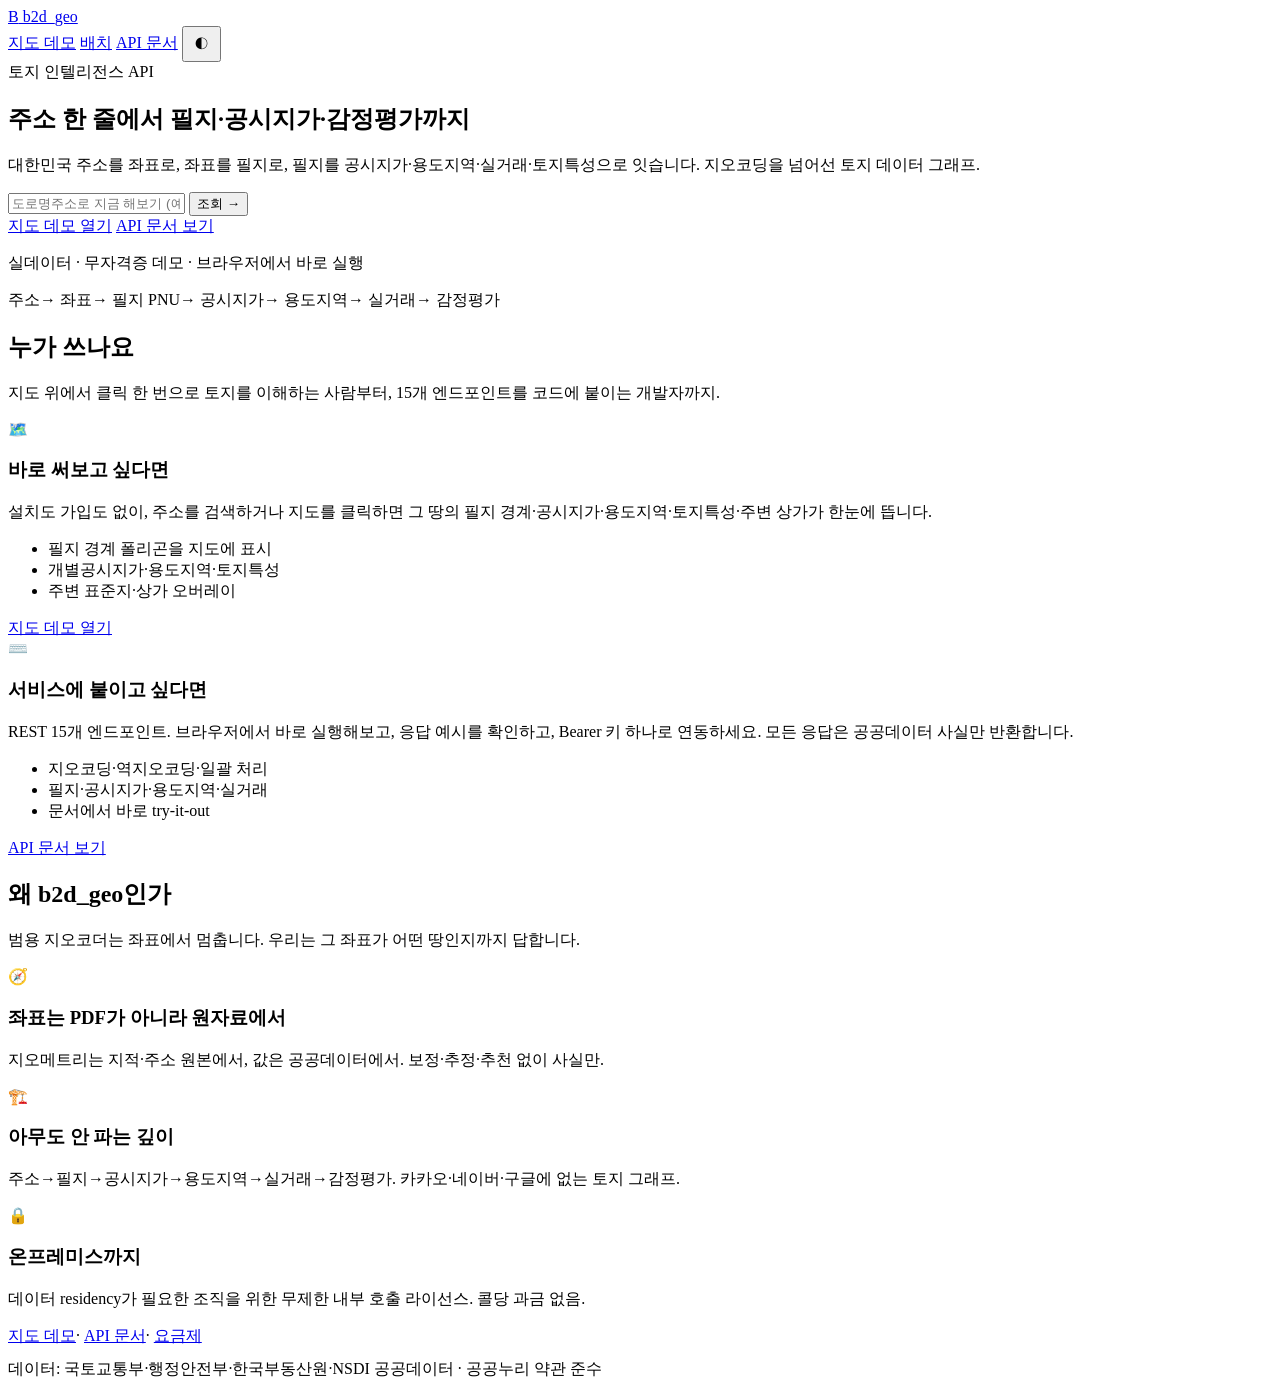
==== web/public/index.html @ 92f608d5 "feat: batch geocoding UI, map deep-data, self-serve demo key, deploy prep - 배치 지오코딩(/batch.html): 주소" ====
<!doctype html>
<html lang="ko">
<head>
  <meta charset="utf-8">
  <meta name="viewport" content="width=device-width, initial-scale=1">
  <title>b2d_geo — 대한민국 토지 인텔리전스 API</title>
  <meta name="description" content="주소를 좌표로, 좌표를 필지로, 필지를 공시지가·용도지역·실거래·감정평가급 데이터로. 카카오·네이버가 못 파는 토지 데이터 그래프.">
  <link rel="stylesheet" href="/styles.css">
</head>
<body>
  <header class="topbar">
    <a class="brand" href="/"><span class="glyph">B</span> b2d_geo</a>
    <nav>
      <a href="/map.html">지도 데모</a>
      <a href="/batch.html">배치</a>
      <a href="/docs.html">API 문서</a>
      <button class="btn ghost" style="padding:7px 11px" onclick="toggleTheme()" aria-label="테마 전환">◐</button>
    </nav>
  </header>

  <section class="hero">
    <span class="eyebrow">토지 인텔리전스 API</span>
    <h1>주소 한 줄에서 <span class="grad">필지·공시지가·감정평가</span>까지</h1>
    <p class="lead">대한민국 주소를 좌표로, 좌표를 필지로, 필지를 공시지가·용도지역·실거래·토지특성으로 잇습니다. 지오코딩을 넘어선 토지 데이터 그래프.</p>

    <form class="hero-search" id="heroForm">
      <input id="heroQ" type="text" placeholder="도로명주소로 지금 해보기 (예: 경기도 하남시 대청로 10)" autocomplete="off">
      <button class="btn" type="submit">조회 →</button>
    </form>
    <div class="hero-actions">
      <a class="btn ghost" href="/map.html">지도 데모 열기</a>
      <a class="btn ghost" href="/docs.html">API 문서 보기</a>
    </div>
    <p class="hero-note">실데이터 · 무자격증 데모 · 브라우저에서 바로 실행</p>

    <div class="graph">
      <span class="node">주소</span><span class="arrow">→</span>
      <span class="node accent">좌표</span><span class="arrow">→</span>
      <span class="node accent">필지 PNU</span><span class="arrow">→</span>
      <span class="node gold">공시지가</span><span class="arrow">→</span>
      <span class="node">용도지역</span><span class="arrow">→</span>
      <span class="node">실거래</span><span class="arrow">→</span>
      <span class="node gold">감정평가</span>
    </div>
  </section>

  <div class="wrap">
    <section class="section">
      <h2>누가 쓰나요</h2>
      <p class="sub">지도 위에서 클릭 한 번으로 토지를 이해하는 사람부터, 15개 엔드포인트를 코드에 붙이는 개발자까지.</p>
      <div class="split">
        <div class="audience">
          <div class="ic">🗺️</div>
          <h3>바로 써보고 싶다면</h3>
          <p>설치도 가입도 없이, 주소를 검색하거나 지도를 클릭하면 그 땅의 필지 경계·공시지가·용도지역·토지특성·주변 상가가 한눈에 뜹니다.</p>
          <ul>
            <li>필지 경계 폴리곤을 지도에 표시</li>
            <li>개별공시지가·용도지역·토지특성</li>
            <li>주변 표준지·상가 오버레이</li>
          </ul>
          <a class="btn" href="/map.html">지도 데모 열기</a>
        </div>
        <div class="audience">
          <div class="ic">⌨️</div>
          <h3>서비스에 붙이고 싶다면</h3>
          <p>REST 15개 엔드포인트. 브라우저에서 바로 실행해보고, 응답 예시를 확인하고, Bearer 키 하나로 연동하세요. 모든 응답은 공공데이터 사실만 반환합니다.</p>
          <ul>
            <li>지오코딩·역지오코딩·일괄 처리</li>
            <li>필지·공시지가·용도지역·실거래</li>
            <li>문서에서 바로 try-it-out</li>
          </ul>
          <a class="btn" href="/docs.html">API 문서 보기</a>
        </div>
      </div>
    </section>

    <section class="section" style="padding-top:0">
      <h2>왜 b2d_geo인가</h2>
      <p class="sub">범용 지오코더는 좌표에서 멈춥니다. 우리는 그 좌표가 어떤 땅인지까지 답합니다.</p>
      <div class="features">
        <div class="feat"><div class="ic">🧭</div><h3>좌표는 PDF가 아니라 원자료에서</h3><p>지오메트리는 지적·주소 원본에서, 값은 공공데이터에서. 보정·추정·추천 없이 사실만.</p></div>
        <div class="feat"><div class="ic">🏗️</div><h3>아무도 안 파는 깊이</h3><p>주소→필지→공시지가→용도지역→실거래→감정평가. 카카오·네이버·구글에 없는 토지 그래프.</p></div>
        <div class="feat"><div class="ic">🔒</div><h3>온프레미스까지</h3><p>데이터 residency가 필요한 조직을 위한 무제한 내부 호출 라이선스. 콜당 과금 없음.</p></div>
      </div>
    </section>
  </div>

  <footer class="landing-foot">
    <div>
      <a href="/map.html">지도 데모</a>·
      <a href="/docs.html">API 문서</a>·
      <a href="/docs.html#pricing">요금제</a>
    </div>
    <p style="margin-top:12px">데이터: 국토교통부·행정안전부·한국부동산원·NSDI 공공데이터 · 공공누리 약관 준수</p>
  </footer>

  <script src="/shared.js"></script>
  <script>
    document.getElementById("heroForm").addEventListener("submit", (e) => {
      e.preventDefault();
      const q = document.getElementById("heroQ").value.trim();
      if (q.length >= 5) location.href = "/map.html?q=" + encodeURIComponent(q);
    });
  </script>
</body>
</html>
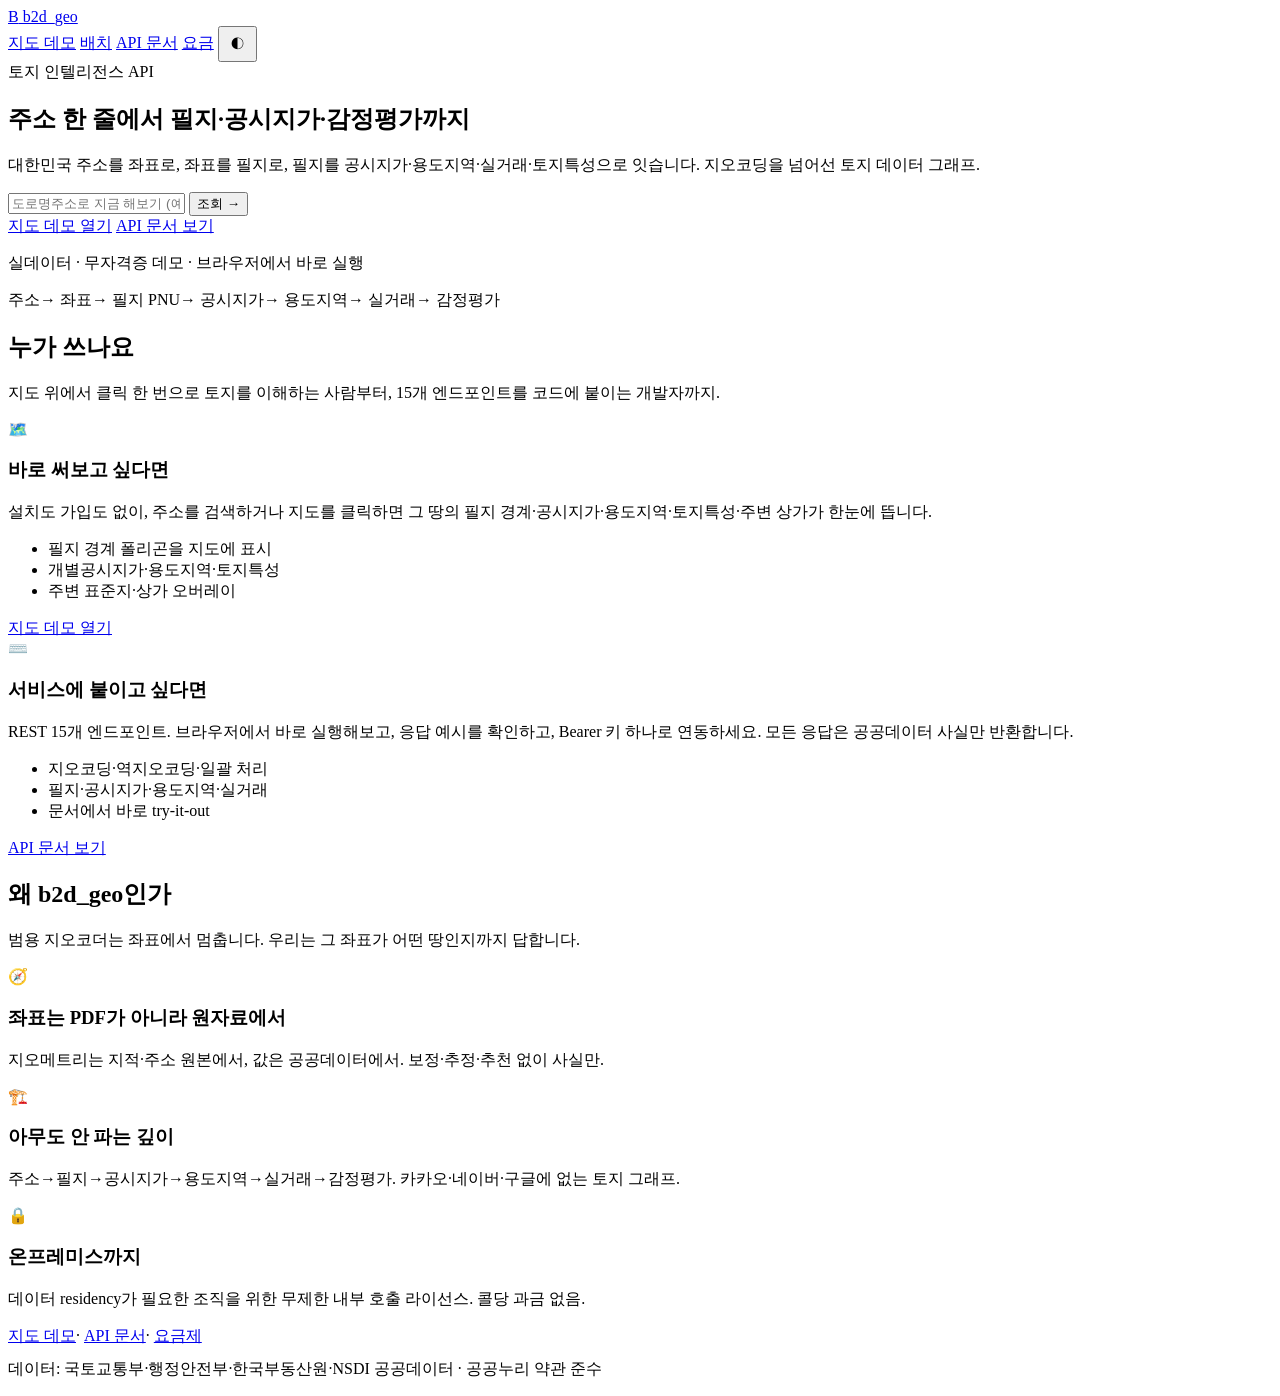
==== commit 4abe24e7: "feat: pricing page and outreach drafts for track a phase 1 pricing.html: three deployment forms with" ====
--- a/web/public/index.html
+++ b/web/public/index.html
@@ -14,6 +14,7 @@
       <a href="/map.html">지도 데모</a>
       <a href="/batch.html">배치</a>
       <a href="/docs.html">API 문서</a>
+      <a href="/pricing.html">요금</a>
       <button class="btn ghost" style="padding:7px 11px" onclick="toggleTheme()" aria-label="테마 전환">◐</button>
     </nav>
   </header>
@@ -89,7 +90,7 @@
     <div>
       <a href="/map.html">지도 데모</a>·
       <a href="/docs.html">API 문서</a>·
-      <a href="/docs.html#pricing">요금제</a>
+      <a href="/pricing.html">요금제</a>
     </div>
     <p style="margin-top:12px">데이터: 국토교통부·행정안전부·한국부동산원·NSDI 공공데이터 · 공공누리 약관 준수</p>
   </footer>
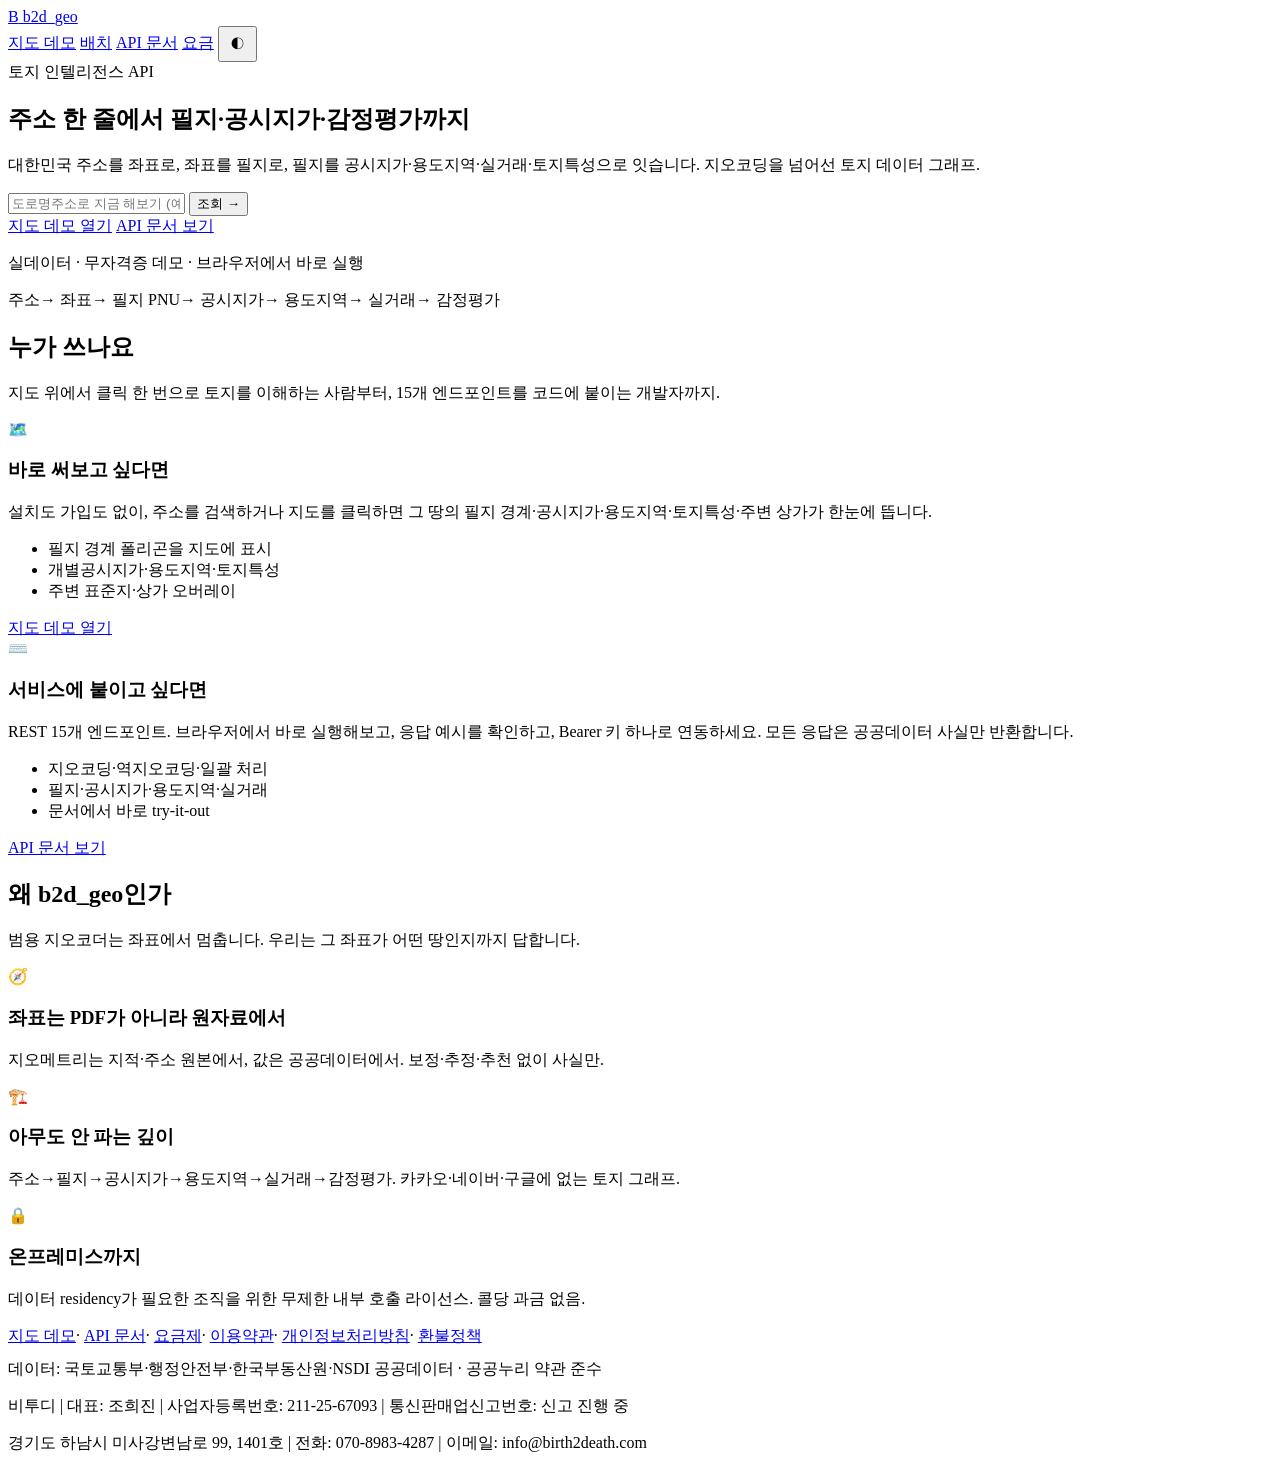
==== commit 67421320: "feat: add legal pages and business info footer for pg review - terms, privacy, refund pages tailored" ====
--- a/web/public/index.html
+++ b/web/public/index.html
@@ -90,9 +90,15 @@
     <div>
       <a href="/map.html">지도 데모</a>·
       <a href="/docs.html">API 문서</a>·
-      <a href="/pricing.html">요금제</a>
+      <a href="/pricing.html">요금제</a>·
+      <a href="/terms.html">이용약관</a>·
+      <a href="/privacy.html">개인정보처리방침</a>·
+      <a href="/refund.html">환불정책</a>
     </div>
     <p style="margin-top:12px">데이터: 국토교통부·행정안전부·한국부동산원·NSDI 공공데이터 · 공공누리 약관 준수</p>
+    <!-- TODO: {ECOMMERCE_REG_NO}는 통신판매업 신고 완료 후 실값으로 교체 — PG 심사 접수 전 필수 -->
+    <p style="margin-top:14px">비투디 | 대표: 조희진 | 사업자등록번호: 211-25-67093 | 통신판매업신고번호: 신고 진행 중</p>
+    <p style="margin-top:6px">경기도 하남시 미사강변남로 99, 1401호 | 전화: 070-8983-4287 | 이메일: info@birth2death.com</p>
   </footer>
 
   <script src="/shared.js"></script>
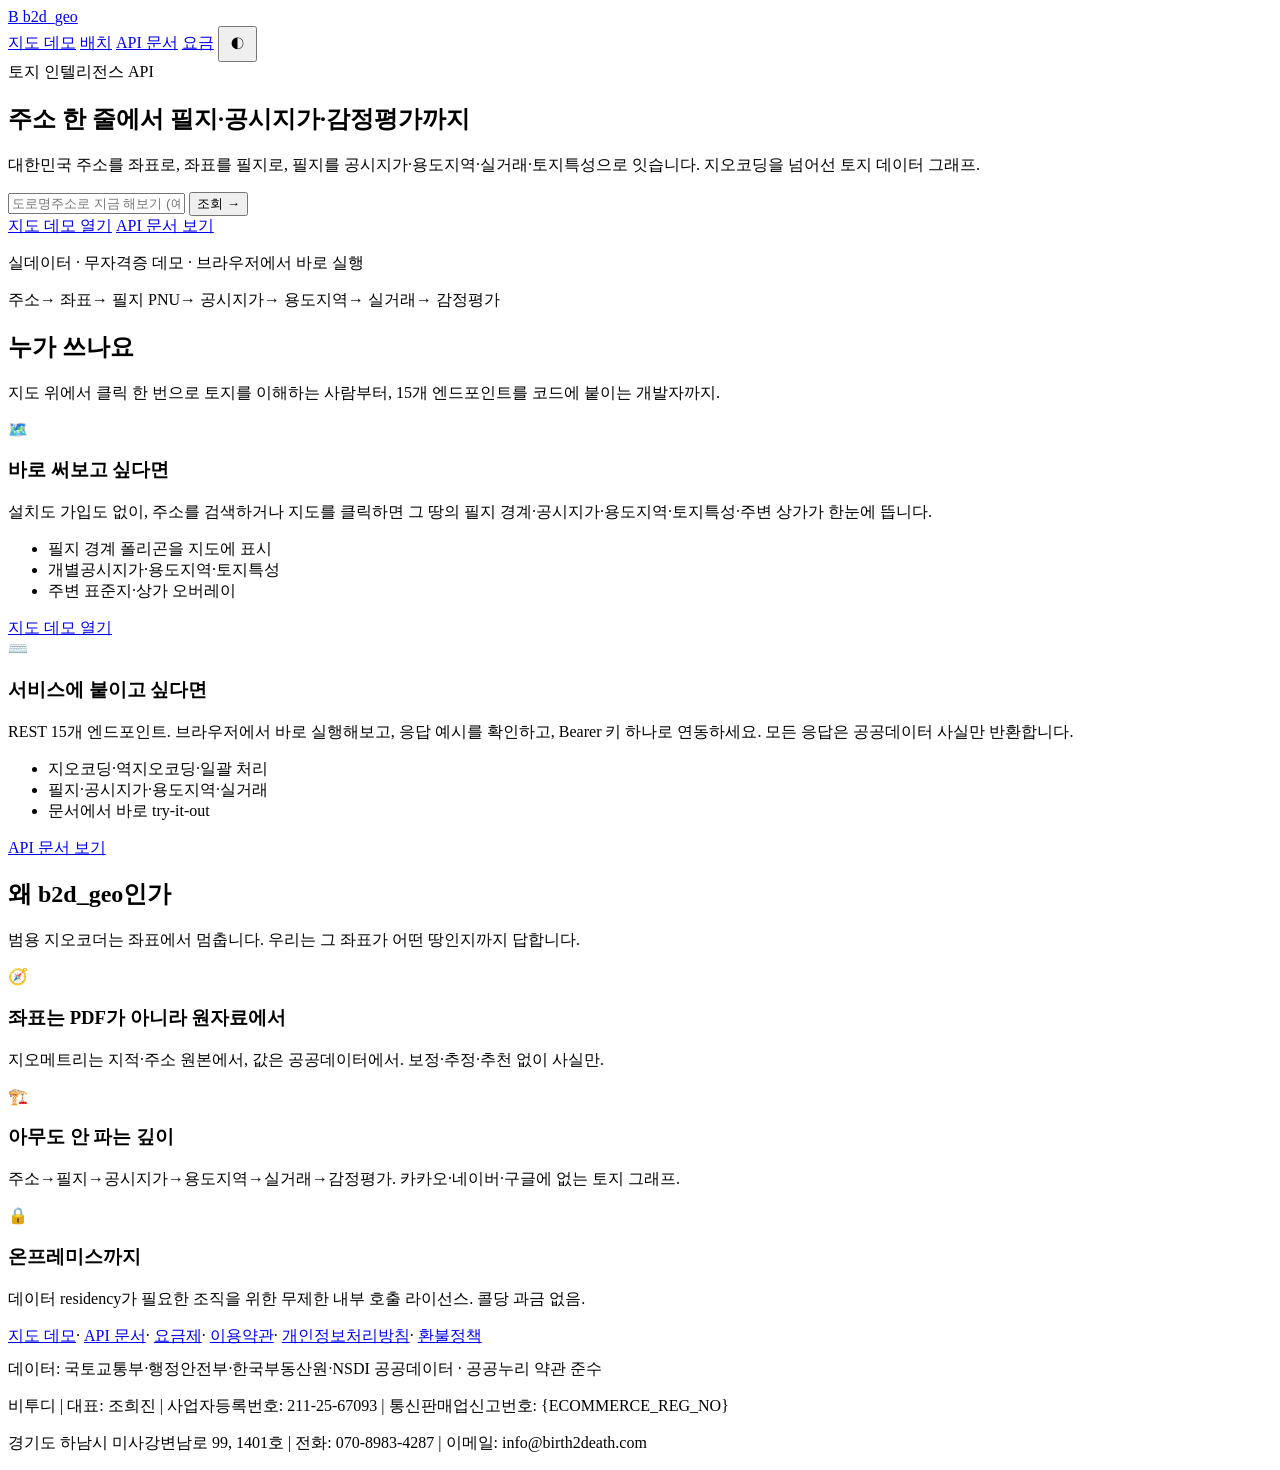
==== commit 4ca3dc03: "docs: finalize pg review legal pages and business info" ====
--- a/web/public/index.html
+++ b/web/public/index.html
@@ -97,7 +97,7 @@
     </div>
     <p style="margin-top:12px">데이터: 국토교통부·행정안전부·한국부동산원·NSDI 공공데이터 · 공공누리 약관 준수</p>
     <!-- TODO: {ECOMMERCE_REG_NO}는 통신판매업 신고 완료 후 실값으로 교체 — PG 심사 접수 전 필수 -->
-    <p style="margin-top:14px">비투디 | 대표: 조희진 | 사업자등록번호: 211-25-67093 | 통신판매업신고번호: 신고 진행 중</p>
+    <p style="margin-top:14px">비투디 | 대표: 조희진 | 사업자등록번호: 211-25-67093 | 통신판매업신고번호: {ECOMMERCE_REG_NO}</p>
     <p style="margin-top:6px">경기도 하남시 미사강변남로 99, 1401호 | 전화: 070-8983-4287 | 이메일: info@birth2death.com</p>
   </footer>
 
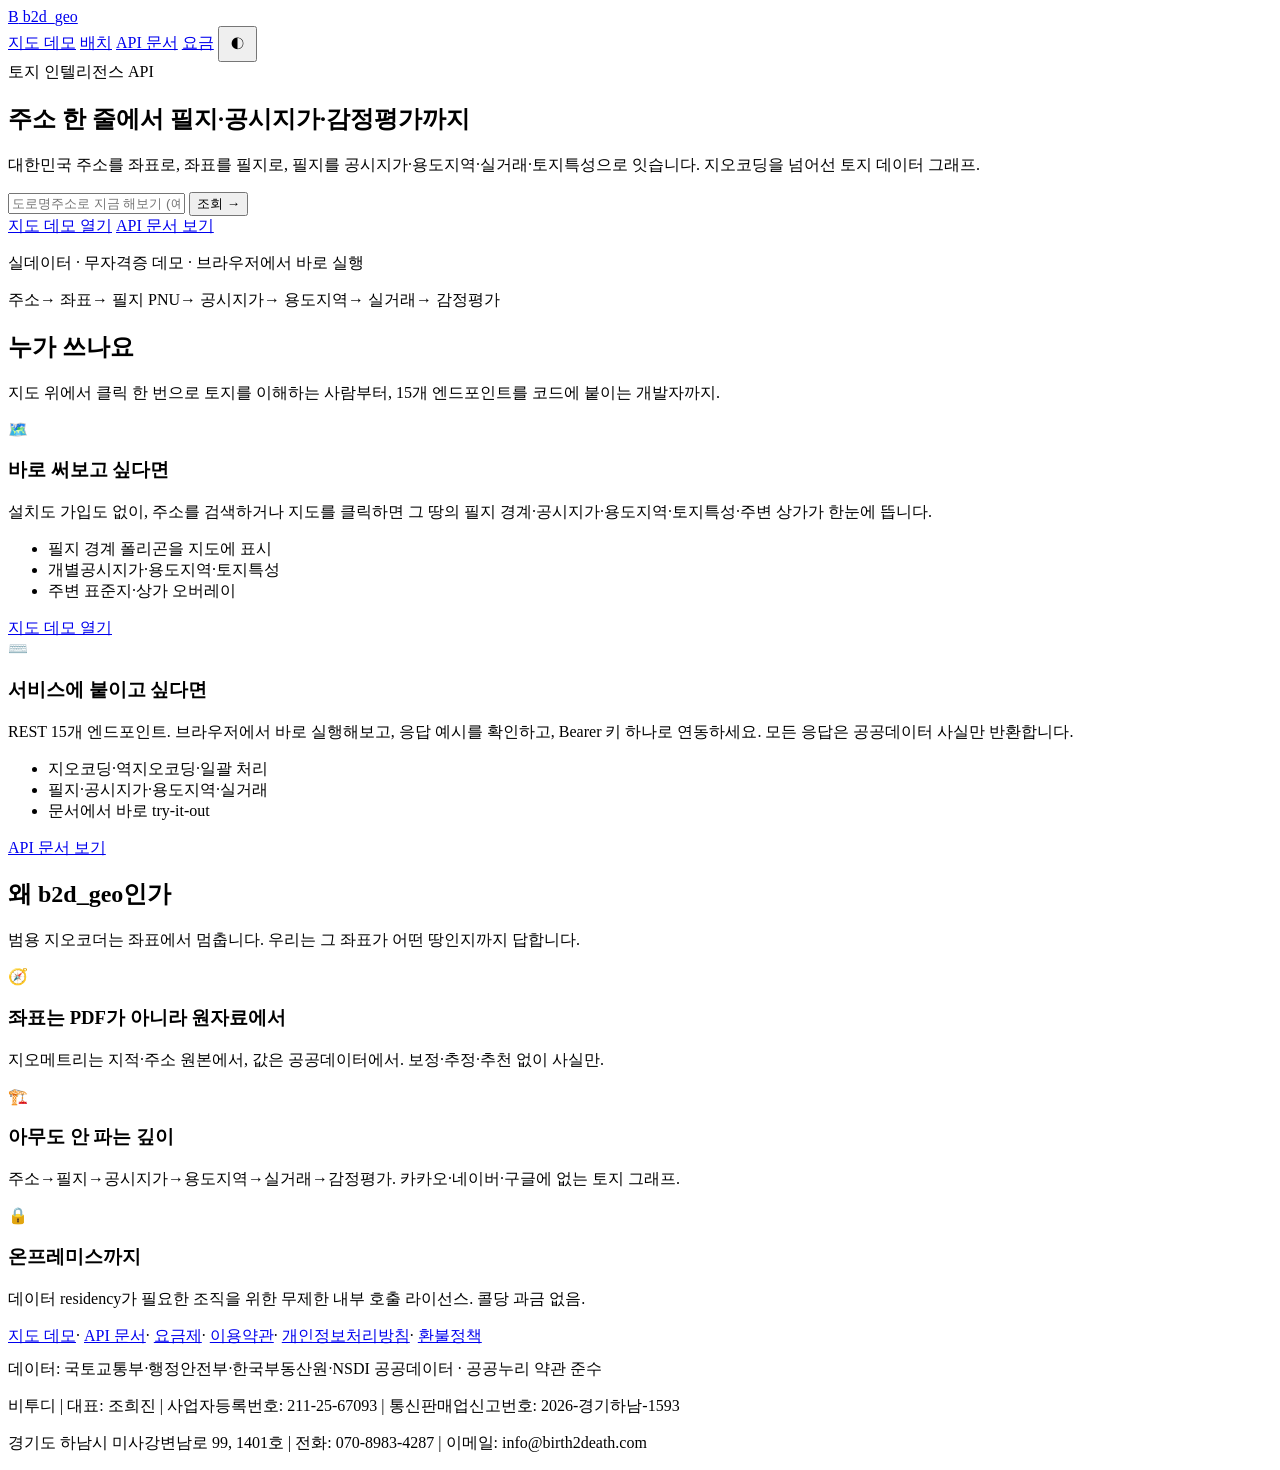
==== commit a48aca10: "docs: publish ecommerce registration number" ====
--- a/web/public/index.html
+++ b/web/public/index.html
@@ -96,8 +96,7 @@
       <a href="/refund.html">환불정책</a>
     </div>
     <p style="margin-top:12px">데이터: 국토교통부·행정안전부·한국부동산원·NSDI 공공데이터 · 공공누리 약관 준수</p>
-    <!-- TODO: {ECOMMERCE_REG_NO}는 통신판매업 신고 완료 후 실값으로 교체 — PG 심사 접수 전 필수 -->
-    <p style="margin-top:14px">비투디 | 대표: 조희진 | 사업자등록번호: 211-25-67093 | 통신판매업신고번호: {ECOMMERCE_REG_NO}</p>
+    <p style="margin-top:14px">비투디 | 대표: 조희진 | 사업자등록번호: 211-25-67093 | 통신판매업신고번호: 2026-경기하남-1593</p>
     <p style="margin-top:6px">경기도 하남시 미사강변남로 99, 1401호 | 전화: 070-8983-4287 | 이메일: info@birth2death.com</p>
   </footer>
 
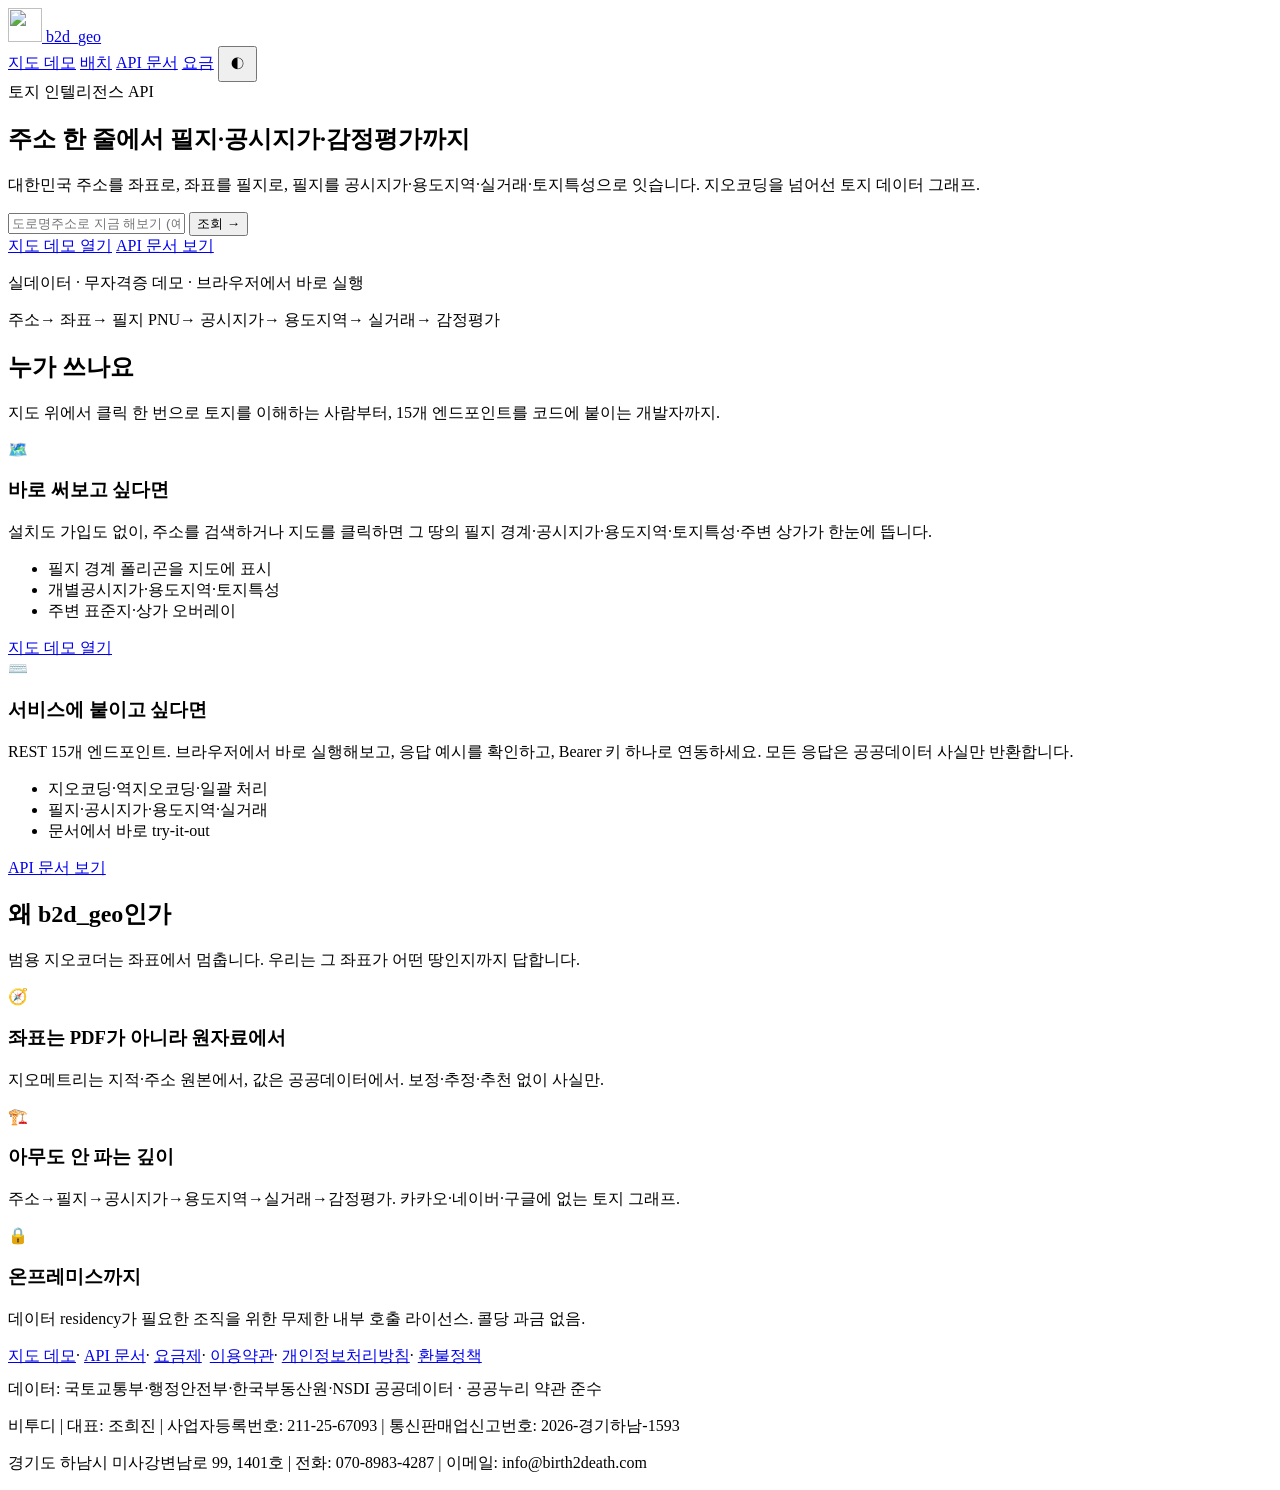
==== commit 0f5edd2e: "feat: refresh site branding and validate trusted proxy IPs" ====
--- a/web/public/index.html
+++ b/web/public/index.html
@@ -5,11 +5,15 @@
   <meta name="viewport" content="width=device-width, initial-scale=1">
   <title>b2d_geo — 대한민국 토지 인텔리전스 API</title>
   <meta name="description" content="주소를 좌표로, 좌표를 필지로, 필지를 공시지가·용도지역·실거래·감정평가급 데이터로. 카카오·네이버가 못 파는 토지 데이터 그래프.">
-  <link rel="stylesheet" href="/styles.css">
+  <link rel="icon" type="image/png" sizes="512x512" href="/brand/b2d-geo-c1abd2177e38.png">
+  <link rel="apple-touch-icon" href="/brand/b2d-geo-c1abd2177e38.png">
+  <meta property="og:image" content="https://api.birth2death.com/brand/b2d-geo-c1abd2177e38.png">
+  <meta property="og:image:alt" content="b2d_geo 로고">
+  <link rel="stylesheet" href="/styles.css?v=brand-c1abd2177e38">
 </head>
 <body>
   <header class="topbar">
-    <a class="brand" href="/"><span class="glyph">B</span> b2d_geo</a>
+    <a class="brand" href="/"><img class="brand-logo" src="/brand/b2d-geo-c1abd2177e38.png" alt="" width="34" height="34"> b2d_geo</a>
     <nav>
       <a href="/map.html">지도 데모</a>
       <a href="/batch.html">배치</a>
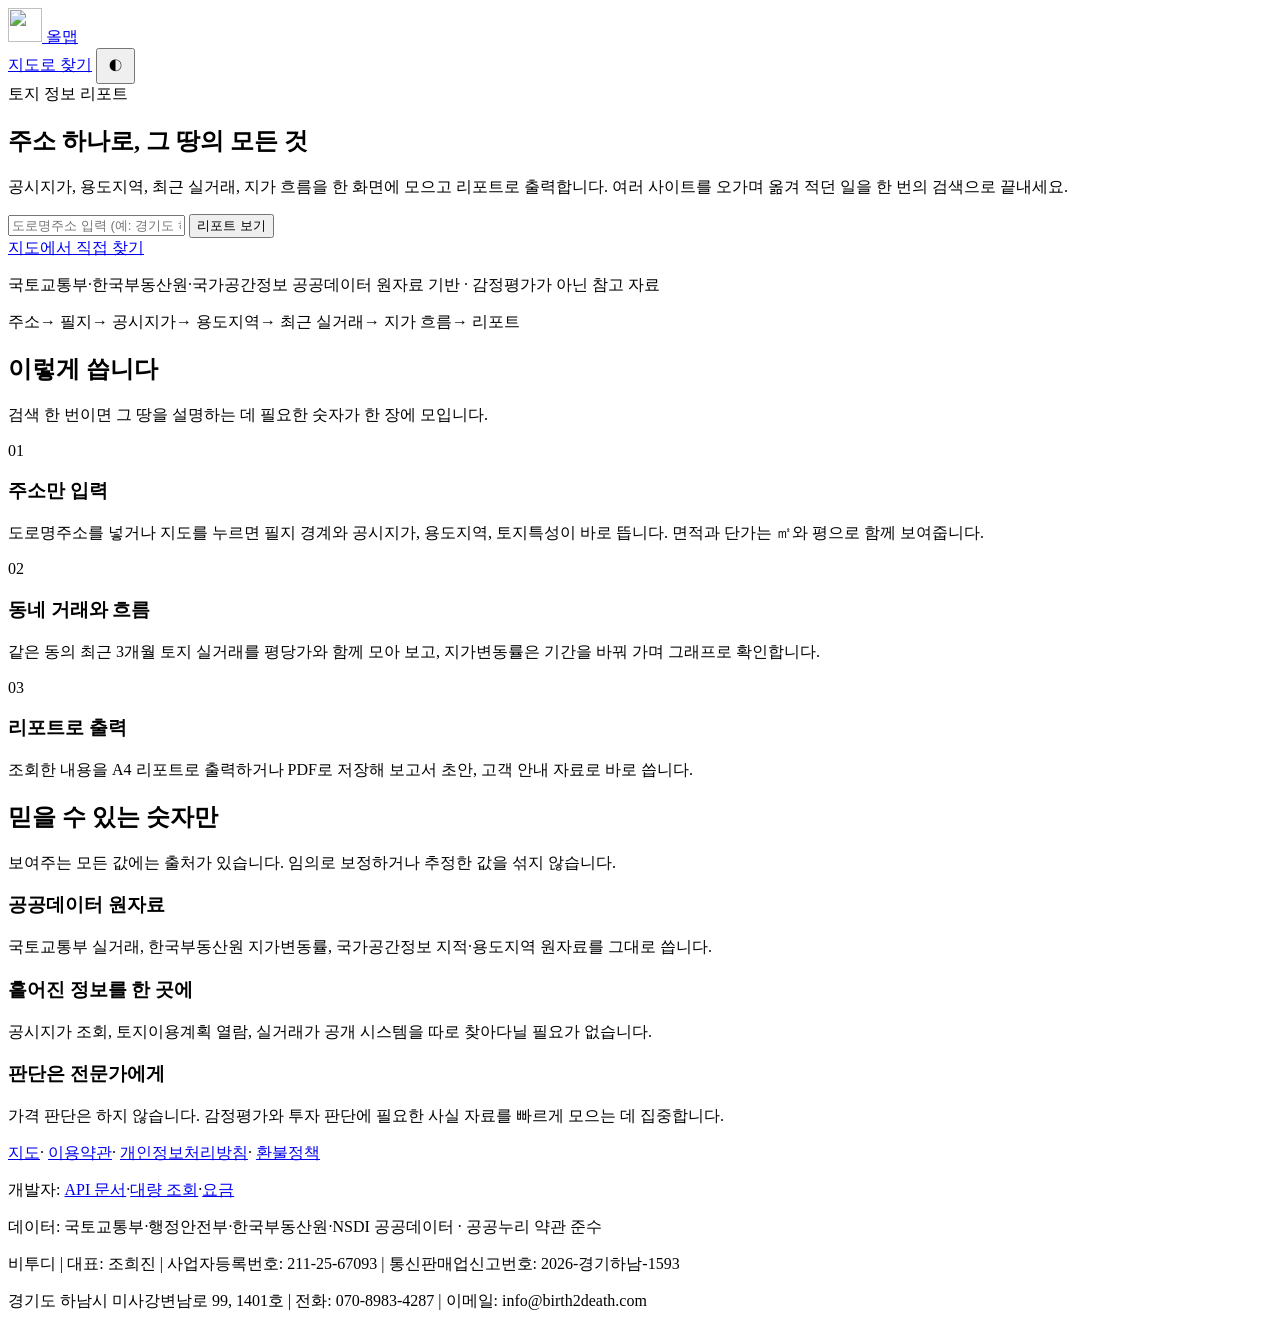
==== commit ad8f8088: "feat: rebuild map page as 올맵 report view - 4-column layout from the consulting whiteboard: aerial ph" ====
--- a/web/public/index.html
+++ b/web/public/index.html
@@ -3,108 +3,82 @@
 <head>
   <meta charset="utf-8">
   <meta name="viewport" content="width=device-width, initial-scale=1">
-  <title>b2d_geo — 대한민국 토지 인텔리전스 API</title>
-  <meta name="description" content="주소를 좌표로, 좌표를 필지로, 필지를 공시지가·용도지역·실거래·감정평가급 데이터로. 카카오·네이버가 못 파는 토지 데이터 그래프.">
+  <title>올맵 — 주소 하나로 보는 토지 정보 리포트</title>
+  <meta name="description" content="주소 하나로 공시지가·용도지역·최근 실거래·지가변동률을 한 화면에 모으고 리포트로 출력합니다. 국토교통부·한국부동산원 공공데이터 원자료 기반.">
   <link rel="icon" type="image/png" sizes="512x512" href="/brand/b2d-geo-c1abd2177e38.png">
   <link rel="apple-touch-icon" href="/brand/b2d-geo-c1abd2177e38.png">
   <meta property="og:image" content="https://api.birth2death.com/brand/b2d-geo-c1abd2177e38.png">
-  <meta property="og:image:alt" content="b2d_geo 로고">
-  <link rel="stylesheet" href="/styles.css?v=brand-c1abd2177e38">
+  <meta property="og:image:alt" content="올맵 로고">
+  <link rel="stylesheet" href="/styles.css?v=ui-20261024">
 </head>
 <body>
   <header class="topbar">
-    <a class="brand" href="/"><img class="brand-logo" src="/brand/b2d-geo-c1abd2177e38.png" alt="" width="34" height="34"> b2d_geo</a>
+    <a class="brand" href="/"><img class="brand-logo" src="/brand/b2d-geo-c1abd2177e38.png" alt="" width="34" height="34"> 올맵</a>
     <nav>
-      <a href="/map.html">지도 데모</a>
-      <a href="/batch.html">배치</a>
-      <a href="/docs.html">API 문서</a>
-      <a href="/pricing.html">요금</a>
+      <a href="/map.html">지도로 찾기</a>
       <button class="btn ghost" style="padding:7px 11px" onclick="toggleTheme()" aria-label="테마 전환">◐</button>
     </nav>
   </header>
 
   <section class="hero">
-    <span class="eyebrow">토지 인텔리전스 API</span>
-    <h1>주소 한 줄에서 <span class="grad">필지·공시지가·감정평가</span>까지</h1>
-    <p class="lead">대한민국 주소를 좌표로, 좌표를 필지로, 필지를 공시지가·용도지역·실거래·토지특성으로 잇습니다. 지오코딩을 넘어선 토지 데이터 그래프.</p>
-
+    <span class="eyebrow">토지 정보 리포트</span>
+    <h1>주소 하나로, <span class="grad">그 땅의 모든 것</span></h1>
+    <p class="lead">공시지가, 용도지역, 최근 실거래, 지가 흐름을 한 화면에 모으고 리포트로 출력합니다. 여러 사이트를 오가며 옮겨 적던 일을 한 번의 검색으로 끝내세요.</p>
     <form class="hero-search" id="heroForm">
-      <input id="heroQ" type="text" placeholder="도로명주소로 지금 해보기 (예: 경기도 하남시 대청로 10)" autocomplete="off">
-      <button class="btn" type="submit">조회 →</button>
+      <input id="heroQ" type="text" placeholder="도로명주소 입력 (예: 경기도 하남시 대청로 10)" autocomplete="off" aria-label="도로명주소">
+      <button class="btn" type="submit">리포트 보기</button>
     </form>
     <div class="hero-actions">
-      <a class="btn ghost" href="/map.html">지도 데모 열기</a>
-      <a class="btn ghost" href="/docs.html">API 문서 보기</a>
+      <a class="btn ghost" href="/map.html">지도에서 직접 찾기</a>
     </div>
-    <p class="hero-note">실데이터 · 무자격증 데모 · 브라우저에서 바로 실행</p>
-
-    <div class="graph">
+    <p class="hero-note">국토교통부·한국부동산원·국가공간정보 공공데이터 원자료 기반 · 감정평가가 아닌 참고 자료</p>
+    <div class="graph" aria-hidden="true">
       <span class="node">주소</span><span class="arrow">→</span>
-      <span class="node accent">좌표</span><span class="arrow">→</span>
-      <span class="node accent">필지 PNU</span><span class="arrow">→</span>
+      <span class="node accent">필지</span><span class="arrow">→</span>
       <span class="node gold">공시지가</span><span class="arrow">→</span>
       <span class="node">용도지역</span><span class="arrow">→</span>
-      <span class="node">실거래</span><span class="arrow">→</span>
-      <span class="node gold">감정평가</span>
+      <span class="node gold">최근 실거래</span><span class="arrow">→</span>
+      <span class="node">지가 흐름</span><span class="arrow">→</span>
+      <span class="node accent">리포트</span>
     </div>
   </section>
 
   <div class="wrap">
     <section class="section">
-      <h2>누가 쓰나요</h2>
-      <p class="sub">지도 위에서 클릭 한 번으로 토지를 이해하는 사람부터, 15개 엔드포인트를 코드에 붙이는 개발자까지.</p>
-      <div class="split">
-        <div class="audience">
-          <div class="ic">🗺️</div>
-          <h3>바로 써보고 싶다면</h3>
-          <p>설치도 가입도 없이, 주소를 검색하거나 지도를 클릭하면 그 땅의 필지 경계·공시지가·용도지역·토지특성·주변 상가가 한눈에 뜹니다.</p>
-          <ul>
-            <li>필지 경계 폴리곤을 지도에 표시</li>
-            <li>개별공시지가·용도지역·토지특성</li>
-            <li>주변 표준지·상가 오버레이</li>
-          </ul>
-          <a class="btn" href="/map.html">지도 데모 열기</a>
-        </div>
-        <div class="audience">
-          <div class="ic">⌨️</div>
-          <h3>서비스에 붙이고 싶다면</h3>
-          <p>REST 15개 엔드포인트. 브라우저에서 바로 실행해보고, 응답 예시를 확인하고, Bearer 키 하나로 연동하세요. 모든 응답은 공공데이터 사실만 반환합니다.</p>
-          <ul>
-            <li>지오코딩·역지오코딩·일괄 처리</li>
-            <li>필지·공시지가·용도지역·실거래</li>
-            <li>문서에서 바로 try-it-out</li>
-          </ul>
-          <a class="btn" href="/docs.html">API 문서 보기</a>
-        </div>
+      <h2>이렇게 씁니다</h2>
+      <p class="sub">검색 한 번이면 그 땅을 설명하는 데 필요한 숫자가 한 장에 모입니다.</p>
+      <div class="features">
+        <div class="feat"><div class="step">01</div><h3>주소만 입력</h3><p>도로명주소를 넣거나 지도를 누르면 필지 경계와 공시지가, 용도지역, 토지특성이 바로 뜹니다. 면적과 단가는 ㎡와 평으로 함께 보여줍니다.</p></div>
+        <div class="feat"><div class="step">02</div><h3>동네 거래와 흐름</h3><p>같은 동의 최근 3개월 토지 실거래를 평당가와 함께 모아 보고, 지가변동률은 기간을 바꿔 가며 그래프로 확인합니다.</p></div>
+        <div class="feat"><div class="step">03</div><h3>리포트로 출력</h3><p>조회한 내용을 A4 리포트로 출력하거나 PDF로 저장해 보고서 초안, 고객 안내 자료로 바로 씁니다.</p></div>
       </div>
     </section>
 
     <section class="section" style="padding-top:0">
-      <h2>왜 b2d_geo인가</h2>
-      <p class="sub">범용 지오코더는 좌표에서 멈춥니다. 우리는 그 좌표가 어떤 땅인지까지 답합니다.</p>
+      <h2>믿을 수 있는 숫자만</h2>
+      <p class="sub">보여주는 모든 값에는 출처가 있습니다. 임의로 보정하거나 추정한 값을 섞지 않습니다.</p>
       <div class="features">
-        <div class="feat"><div class="ic">🧭</div><h3>좌표는 PDF가 아니라 원자료에서</h3><p>지오메트리는 지적·주소 원본에서, 값은 공공데이터에서. 보정·추정·추천 없이 사실만.</p></div>
-        <div class="feat"><div class="ic">🏗️</div><h3>아무도 안 파는 깊이</h3><p>주소→필지→공시지가→용도지역→실거래→감정평가. 카카오·네이버·구글에 없는 토지 그래프.</p></div>
-        <div class="feat"><div class="ic">🔒</div><h3>온프레미스까지</h3><p>데이터 residency가 필요한 조직을 위한 무제한 내부 호출 라이선스. 콜당 과금 없음.</p></div>
+        <div class="feat"><h3>공공데이터 원자료</h3><p>국토교통부 실거래, 한국부동산원 지가변동률, 국가공간정보 지적·용도지역 원자료를 그대로 씁니다.</p></div>
+        <div class="feat"><h3>흩어진 정보를 한 곳에</h3><p>공시지가 조회, 토지이용계획 열람, 실거래가 공개 시스템을 따로 찾아다닐 필요가 없습니다.</p></div>
+        <div class="feat"><h3>판단은 전문가에게</h3><p>가격 판단은 하지 않습니다. 감정평가와 투자 판단에 필요한 사실 자료를 빠르게 모으는 데 집중합니다.</p></div>
       </div>
     </section>
   </div>
 
   <footer class="landing-foot">
     <div>
-      <a href="/map.html">지도 데모</a>·
-      <a href="/docs.html">API 문서</a>·
-      <a href="/pricing.html">요금제</a>·
+      <a href="/map.html">지도</a>·
       <a href="/terms.html">이용약관</a>·
       <a href="/privacy.html">개인정보처리방침</a>·
       <a href="/refund.html">환불정책</a>
     </div>
+    <p class="dev-links">개발자: <a href="/docs.html">API 문서</a>·<a href="/batch.html">대량 조회</a>·<a href="/pricing.html">요금</a></p>
     <p style="margin-top:12px">데이터: 국토교통부·행정안전부·한국부동산원·NSDI 공공데이터 · 공공누리 약관 준수</p>
     <p style="margin-top:14px">비투디 | 대표: 조희진 | 사업자등록번호: 211-25-67093 | 통신판매업신고번호: 2026-경기하남-1593</p>
     <p style="margin-top:6px">경기도 하남시 미사강변남로 99, 1401호 | 전화: 070-8983-4287 | 이메일: info@birth2death.com</p>
   </footer>
 
-  <script src="/shared.js"></script>
+  <script src="/shared.js?v=ui-20261024"></script>
   <script>
     document.getElementById("heroForm").addEventListener("submit", (e) => {
       e.preventDefault();
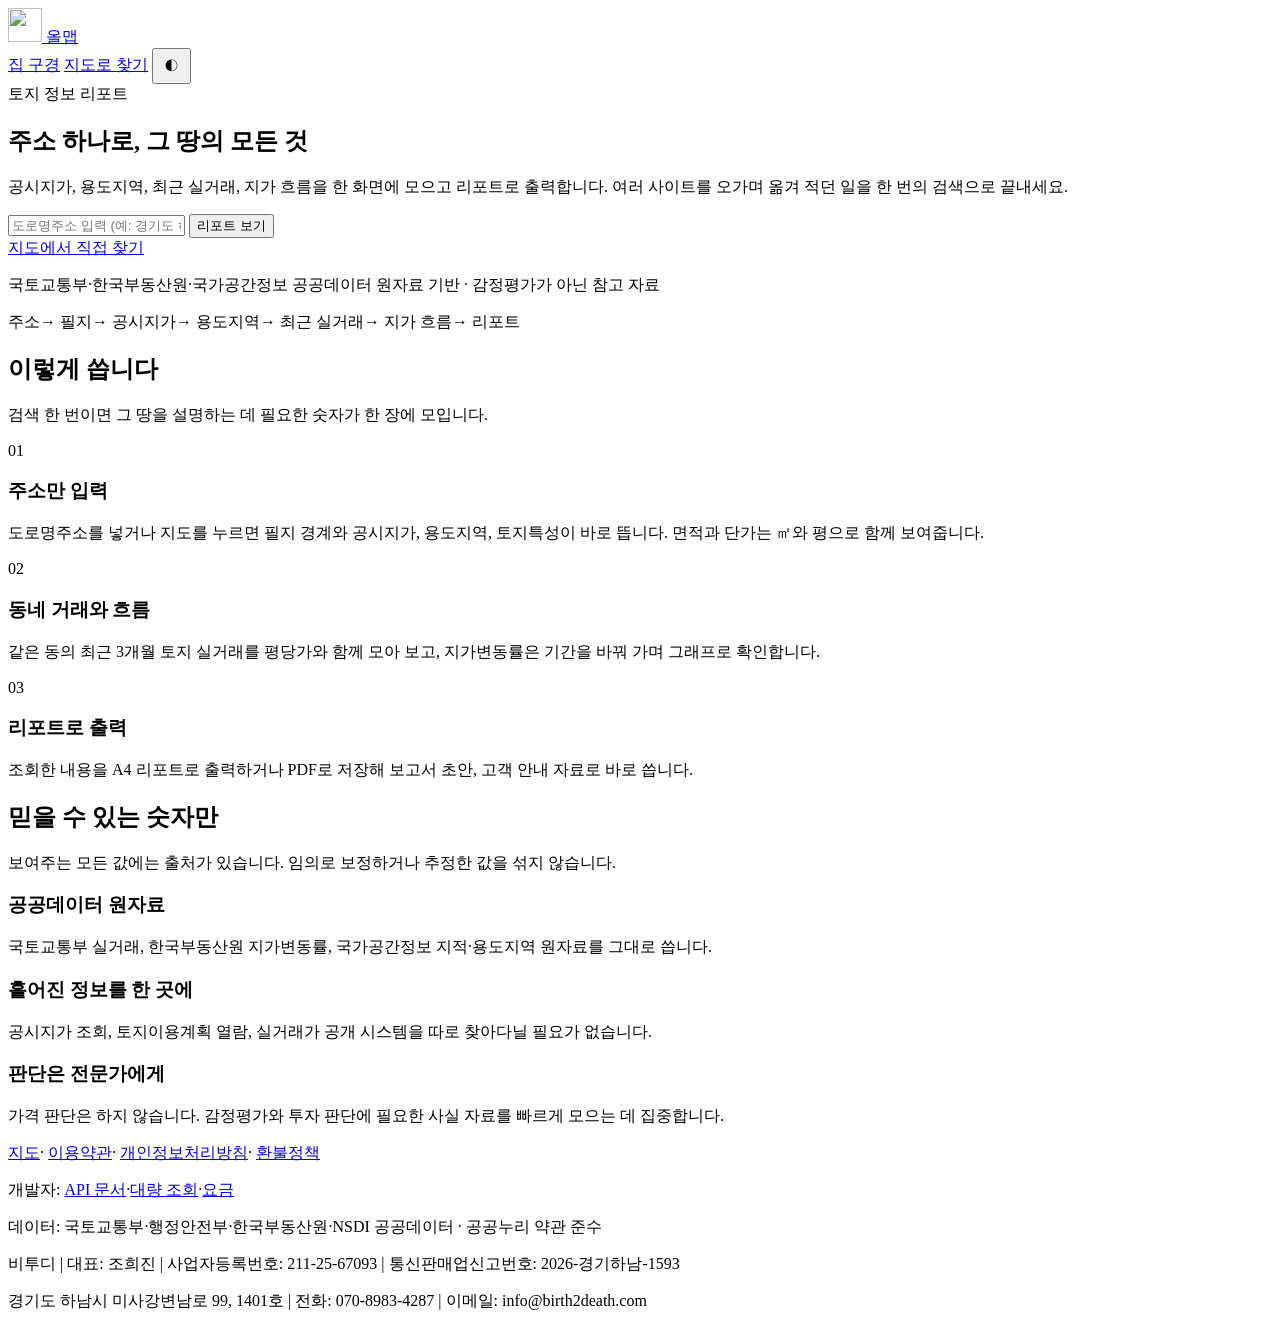
==== commit b9c6811d: "feat(b2c): add the home browsing page for non-developer buyers Adds /b2c.html, linked from the main " ====
--- a/web/public/index.html
+++ b/web/public/index.html
@@ -15,6 +15,7 @@
   <header class="topbar">
     <a class="brand" href="/"><img class="brand-logo" src="/brand/b2d-geo-c1abd2177e38.png" alt="" width="34" height="34"> 올맵</a>
     <nav>
+      <a href="/b2c.html">집 구경</a>
       <a href="/map.html">지도로 찾기</a>
       <button class="btn ghost" style="padding:7px 11px" onclick="toggleTheme()" aria-label="테마 전환">◐</button>
     </nav>
